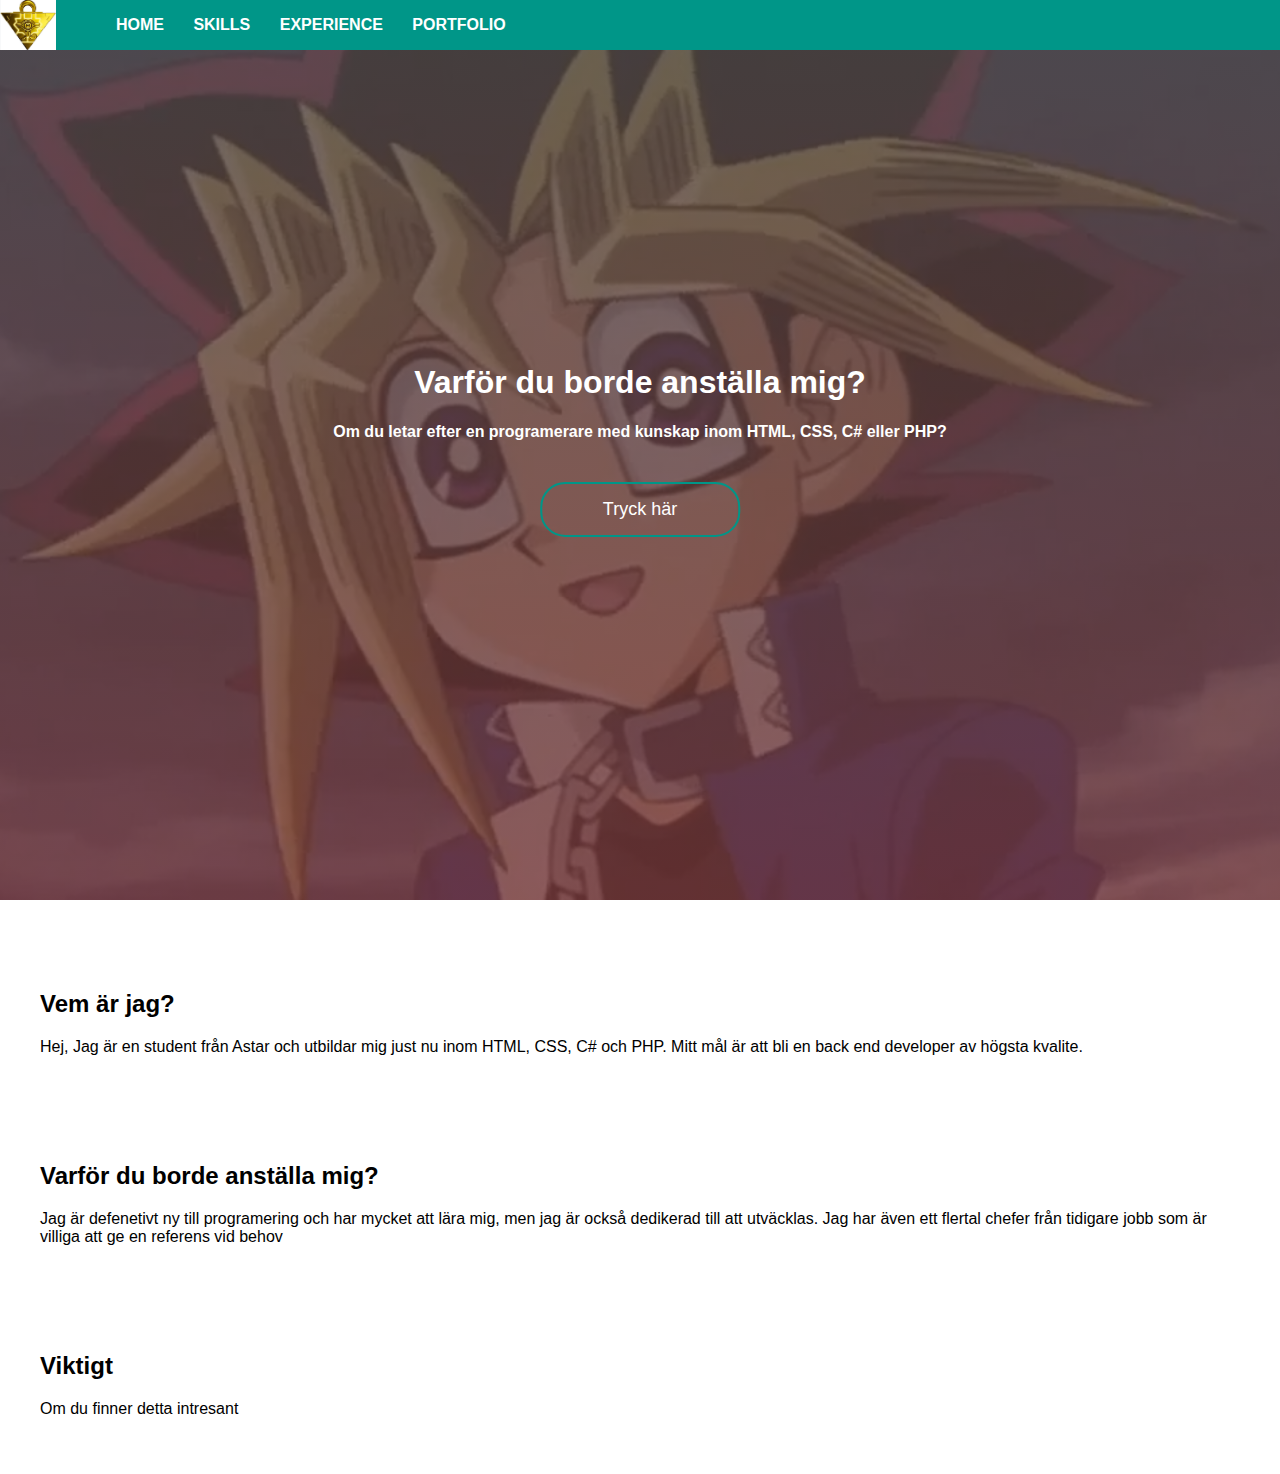
==== index.html @ cf93292d "Add files via upload" ====
<!DOCTYPE html>
<html lang="sv">
<head>
    <meta charset="UTF-8">
    <meta name="viewport" content="width=device-width, initial-scale=1.0">
    <title>Aysars CV</title>
    <link rel="stylesheet" href="style.css">
</head>
<body>
    <div class="sidebar" id="sidebar">
        <div class="toggle-handle" onclick="toggleSidebar()"></div>
        <nav>
            <ul>
                <li><a href="#about" onclick="selectTab('about')">About</a></li>
                <li><a href="#services" onclick="selectTab('services')">Services</a></li>
                <li><a href="#contact" onclick="selectTab('contact')">Contact</a></li>
            </ul>
        </nav>
    </div>
    <div class="content" id="content">
        <div class="banner">
            <!-- Centered content container -->
            <div class="centered-content">
                <h1>Varför du borde anställa mig?</h1>
                <h4>Om du letar efter en programerare med kunskap 
                  inom HTML, CSS, C# eller PHP?</h4>
                <div>
                    <button type="button" onclick="scrollToSection('about')"><span></span>Tryck här</button>
                </div>
            </div>
            <div class="navbar">
                <img src="Lgo.jpg" class="logo" height="50">
                <ul>
                    <li><a href="index.html">Home</a></li>
                    <li><a href="skills.html">Skills</a></li>
                    <li><a href="experience.html">Experience</a></li>
                    <li><a href="portfolio.html">Portfolio</a></li>
                </ul>
            </div>
        </div>
        <div class="main-content">
            <section id="about" class="animated-section">
                <h2>Vem är jag?</h2>
                <p>Hej, Jag är en student från Astar och utbildar mig just nu inom HTML, CSS, C# och PHP.
                    Mitt mål är att bli en back end developer av högsta kvalite.
                </p>
            </section>
            
            <section id="services" class="animated-section">
                <h2>Varför du borde anställa mig?</h2>
                <p>Jag är defenetivt ny till programering och har mycket att lära mig, men jag är också dedikerad till att utväcklas. 
                    Jag har även ett flertal chefer från tidigare jobb som är villiga att ge en referens vid behov</p>
            </section>
            
            <section id="contact" class="animated-section">
                <h2>Viktigt</h2>
                <p>Om du finner detta intresant </p>
            </section>
        </div>
    </div>

    <script>
        function toggleSidebar() {
            document.getElementById("sidebar").classList.toggle("active");
            document.getElementById("content").classList.toggle("content-shift");
        }

        function selectTab(sectionId) {
            const sections = document.querySelectorAll('.animated-section');
            sections.forEach(section => {
                if (section.id === sectionId) {
                    section.classList.add('selected');
                } else {
                    section.classList.remove('selected');
                }
            });
        }

        function scrollToSection(sectionId) {
            const section = document.getElementById(sectionId);
            if (section) {
                section.scrollIntoView({ behavior: 'smooth' });
            }
        }
        function scrollToSection(sectionId) {
            const section = document.getElementById(sectionId);
            const sidebar = document.getElementById("sidebar");
            const content = document.getElementById("content");
            if (section) {
                section.scrollIntoView({ behavior: 'smooth' });
                sidebar.classList.add("active");
                content.classList.add("content-shift");
            }
        }
    </script>
</body>
</html>
---- style.css ----
body, html {
  margin: 0;
  padding: 0;
  font-family: sans-serif;
  scroll-behavior: smooth;
}
.sidebar {
  position: fixed;
  top: 0;
  left: -120px;
  width: 120px;
  height: 100%;
  background-color: #009688;
  color: #fff;
  transition: left 0.3s ease;
}

.toggle-handle {
  position: absolute;
  top: 50%;
  right: -10px;
  width: 20px;
  height: 30px;
  background-color:#009688;
  cursor: pointer;
  z-index: 1000;
  transform: translateY(-50%);
  display: flex;
  align-items: center;
  justify-content: center;
  border-radius: 10px;
}

.toggle-handle:before {
  content: '';
  border: solid white;
  border-width: 0 2px 2px 0;
  display: inline-block;
  padding: 3px;
  transform: rotate(-45deg);
  -webkit-transform: rotate(-45deg);
  -ms-transform: rotate(-45deg);
}

.sidebar.active .toggle-handle:before {
  transform: rotate(135deg);
  -webkit-transform: rotate(135deg);
  -ms-transform: rotate(135deg);
}

.content {
  margin-left: 0;
  transition: margin-left 0.3s ease;
}

.banner {
  background-image: linear-gradient(rgba(78, 72, 72, 0.75), rgba(117, 51, 51, 0.75)), url(Yugi_muto.webp);
  background-size: cover;
  background-position: center;
  height: 100vh;
  position: relative;
}

.navbar {
  position: fixed;
  top: 0;
  left: 0;
  width: 100%;
  background-color: #009688;
  display: flex;
  justify-content: space-between;
  align-items: center;
  box-sizing: border-box;
  z-index: 999;
}

.navbar ul {
  list-style: none;
  padding: 10;
  margin: 0;
  font-weight: 700;
  width: 100%;
}

.navbar ul li {
  display: inline-block;
  margin-right: 25px;
}

.navbar ul li a {
  text-decoration: none;
  color: white;
  text-transform: uppercase;
}

.sidebar ul li {
  text-decoration: none;
  color: white;
  text-transform: uppercase;
  margin-left: -15%;
  margin-top: 200px;
}

.sidebar ul li a {
  text-decoration: none;
  color: white;
  text-transform: uppercase;
}

.main-content {
  padding: 20px;
}

section {
  margin-top: 50px; 
  padding: 20px;
  transition: padding 0.3s ease; 
}

section h2 {
  margin-top: 0;
}

.sidebar.active {
  left: 0;
}

.toggle-handle {
  transition: left 0.3s ease;
}

.content-shift {
  margin-left: 120px;
}

.selected h2 {
  font-size: 1.8em;
  transform: translateX(5px);
  transition: font-size 0.3s ease, transform 0.3s ease;
}

.banner {
    position: relative;
}

.centered-content {
    position: absolute;
    top: 50%;
    left: 50%;
    transform: translate(-50%, -50%);
    text-align: center;
    color: white;
    z-index: 1;
}

.centered-content h1 {
    font-size: 2em;
}
button{
  width: 200px;
  padding: 15px 0px;
  text-align: center;
  margin: 20px 10px;
  border-radius: 25px;
  font-size: large;
  border: 2px solid #009688;
  background:transparent;
  color: #ffff;
  cursor: pointer;
  position: relative;
  overflow: hidden;
}
span{
  background: #009688;
  height: 100%;
  width: 0;
  border-radius: 25px;
  position: absolute;
  left: 0;
  bottom: 0;
  z-index: -1;
  transition: 0.5s;
}
button:hover span{
  width: 100%;
}
button:hover{
  border: none;
}
.bold{
  font-weight: bold;
}
.logo {
  height: 50px; 
  margin-right: 20px}
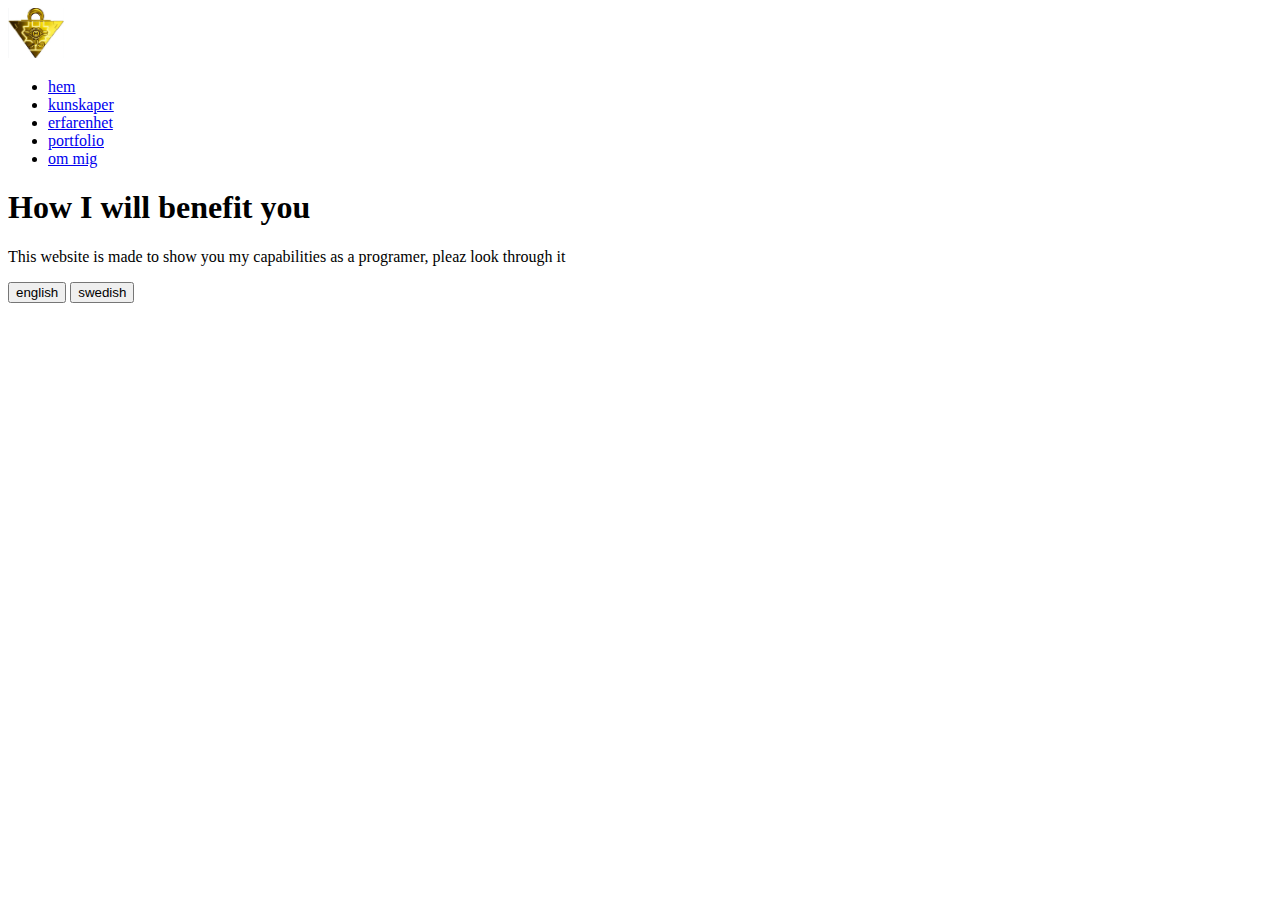
==== commit f9645cbb: "something" ====
--- a/index.html
+++ b/index.html
@@ -1,97 +1,30 @@
-<!DOCTYPE html>
-<html lang="sv">
-<head>
-    <meta charset="UTF-8">
-    <meta name="viewport" content="width=device-width, initial-scale=1.0">
-    <title>Aysars CV</title>
-    <link rel="stylesheet" href="style.css">
-</head>
-<body>
-    <div class="sidebar" id="sidebar">
-        <div class="toggle-handle" onclick="toggleSidebar()"></div>
-        <nav>
-            <ul>
-                <li><a href="#about" onclick="selectTab('about')">About</a></li>
-                <li><a href="#services" onclick="selectTab('services')">Services</a></li>
-                <li><a href="#contact" onclick="selectTab('contact')">Contact</a></li>
-            </ul>
-        </nav>
-    </div>
-    <div class="content" id="content">
-        <div class="banner">
-            <!-- Centered content container -->
-            <div class="centered-content">
-                <h1>Varför du borde anställa mig?</h1>
-                <h4>Om du letar efter en programerare med kunskap 
-                  inom HTML, CSS, C# eller PHP?</h4>
-                <div>
-                    <button type="button" onclick="scrollToSection('about')"><span></span>Tryck här</button>
-                </div>
-            </div>
-            <div class="navbar">
-                <img src="Lgo.jpg" class="logo" height="50">
-                <ul>
-                    <li><a href="index.html">Home</a></li>
-                    <li><a href="skills.html">Skills</a></li>
-                    <li><a href="experience.html">Experience</a></li>
-                    <li><a href="portfolio.html">Portfolio</a></li>
-                </ul>
-            </div>
-        </div>
-        <div class="main-content">
-            <section id="about" class="animated-section">
-                <h2>Vem är jag?</h2>
-                <p>Hej, Jag är en student från Astar och utbildar mig just nu inom HTML, CSS, C# och PHP.
-                    Mitt mål är att bli en back end developer av högsta kvalite.
-                </p>
-            </section>
-            
-            <section id="services" class="animated-section">
-                <h2>Varför du borde anställa mig?</h2>
-                <p>Jag är defenetivt ny till programering och har mycket att lära mig, men jag är också dedikerad till att utväcklas. 
-                    Jag har även ett flertal chefer från tidigare jobb som är villiga att ge en referens vid behov</p>
-            </section>
-            
-            <section id="contact" class="animated-section">
-                <h2>Viktigt</h2>
-                <p>Om du finner detta intresant </p>
-            </section>
-        </div>
-    </div>
-
-    <script>
-        function toggleSidebar() {
-            document.getElementById("sidebar").classList.toggle("active");
-            document.getElementById("content").classList.toggle("content-shift");
-        }
-
-        function selectTab(sectionId) {
-            const sections = document.querySelectorAll('.animated-section');
-            sections.forEach(section => {
-                if (section.id === sectionId) {
-                    section.classList.add('selected');
-                } else {
-                    section.classList.remove('selected');
-                }
-            });
-        }
-
-        function scrollToSection(sectionId) {
-            const section = document.getElementById(sectionId);
-            if (section) {
-                section.scrollIntoView({ behavior: 'smooth' });
-            }
-        }
-        function scrollToSection(sectionId) {
-            const section = document.getElementById(sectionId);
-            const sidebar = document.getElementById("sidebar");
-            const content = document.getElementById("content");
-            if (section) {
-                section.scrollIntoView({ behavior: 'smooth' });
-                sidebar.classList.add("active");
-                content.classList.add("content-shift");
-            }
-        }
-    </script>
-</body>
+<!DOCTYPE html>
+
+<html>
+<head>
+    <title>Aysars CV</title>
+    <link rel="stylesheet" href="style.css">
+</head>
+<body>
+    <div class="banner">
+        <div class="navbar">
+            <img src="Lgo.jpg" class="logo" height="50">
+            <ul>
+                <li> <a href="html">hem</a> </li>
+                <li> <a href="skills.html">kunskaper</a> </li>
+                <li> <a href="experience.html">erfarenhet</a> </li>
+                <li> <a href="portfolio.html">portfolio</a> </li>
+                <li> <a href="about me.html">om mig</a> </li>
+            </ul>
+
+    </div>
+    <div class="content">
+        <h1>How I will benefit you</h1>
+        <p>This website is made to show you my capabilities as a programer, pleaz look through it</p>
+        <div>
+           <button type="button"><span></span>english</button>
+           <button type="button"><span></span>swedish</button>
+        </div>
+        </div>
+</body>
 </html>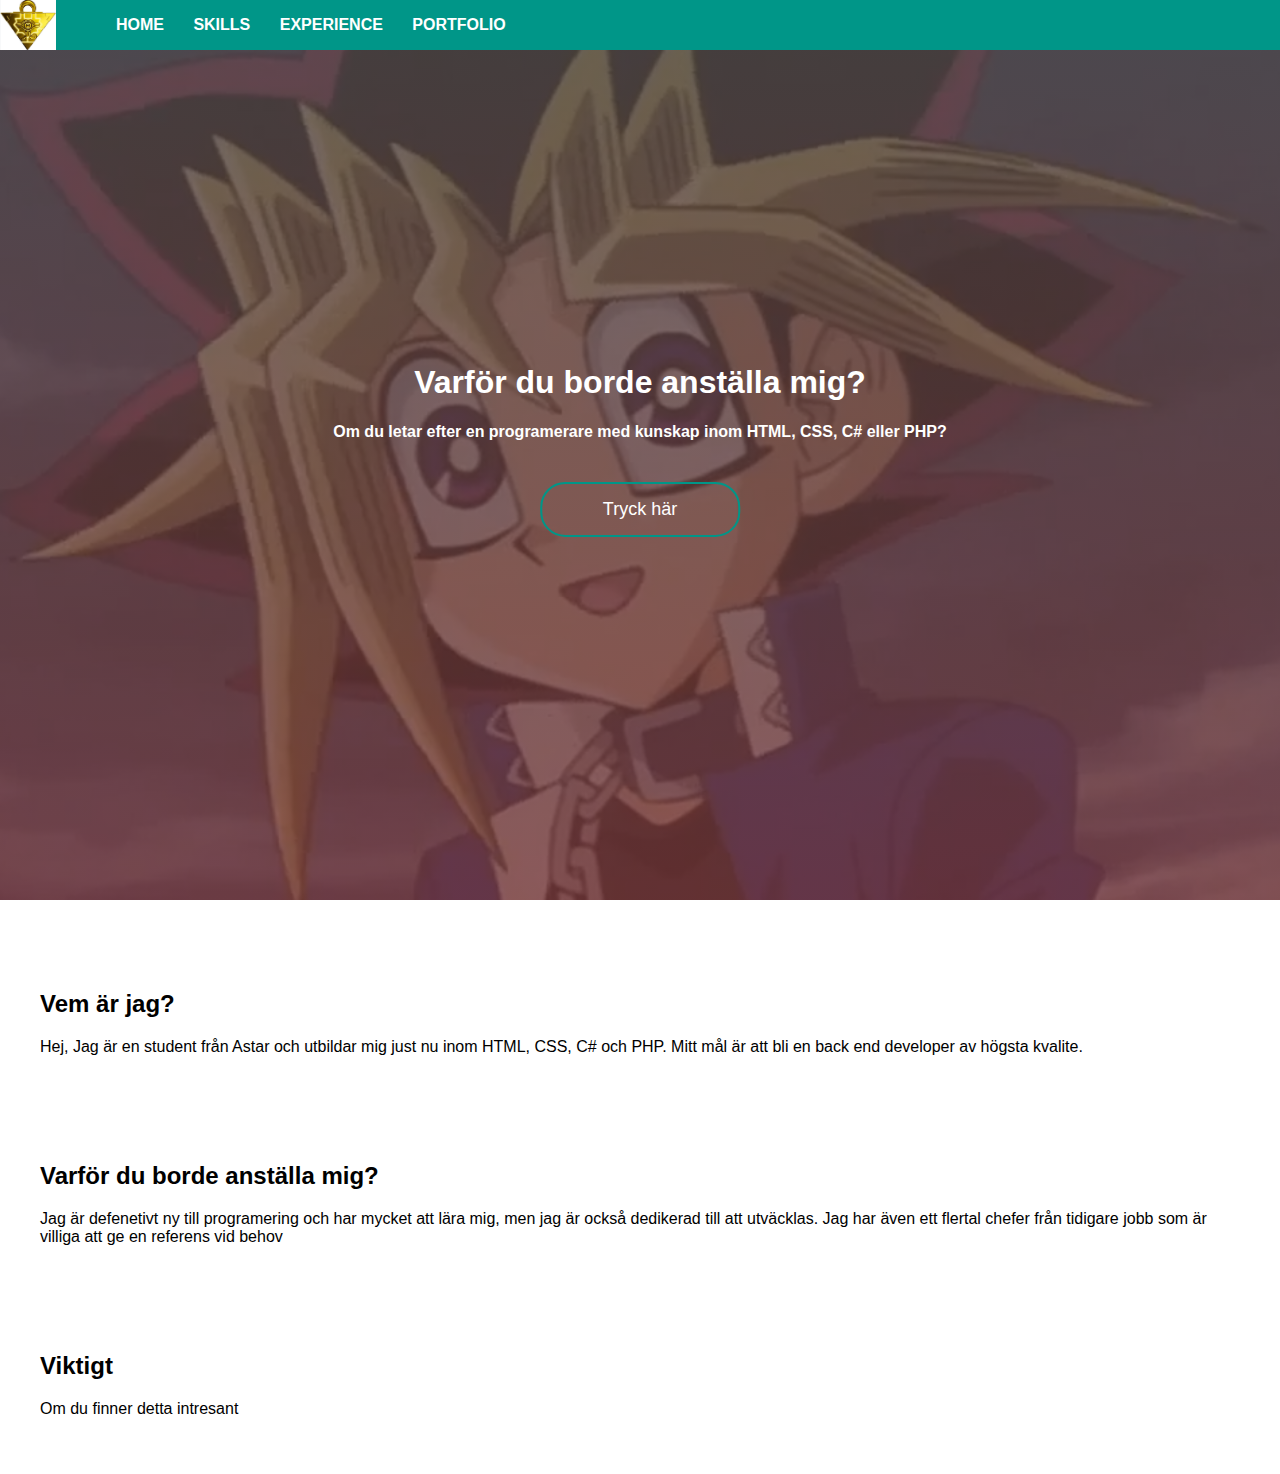
==== commit 66cbcb95: "Merge pull request #2 from gyfrtt/add-scrolling" ====
--- a/index.html
+++ b/index.html
@@ -1,30 +1,97 @@
-<!DOCTYPE html>
-
-<html>
-<head>
-    <title>Aysars CV</title>
-    <link rel="stylesheet" href="style.css">
-</head>
-<body>
-    <div class="banner">
-        <div class="navbar">
-            <img src="Lgo.jpg" class="logo" height="50">
-            <ul>
-                <li> <a href="html">hem</a> </li>
-                <li> <a href="skills.html">kunskaper</a> </li>
-                <li> <a href="experience.html">erfarenhet</a> </li>
-                <li> <a href="portfolio.html">portfolio</a> </li>
-                <li> <a href="about me.html">om mig</a> </li>
-            </ul>
-
-    </div>
-    <div class="content">
-        <h1>How I will benefit you</h1>
-        <p>This website is made to show you my capabilities as a programer, pleaz look through it</p>
-        <div>
-           <button type="button"><span></span>english</button>
-           <button type="button"><span></span>swedish</button>
-        </div>
-        </div>
-</body>
+<!DOCTYPE html>
+<html lang="sv">
+<head>
+    <meta charset="UTF-8">
+    <meta name="viewport" content="width=device-width, initial-scale=1.0">
+    <title>Aysars CV</title>
+    <link rel="stylesheet" href="style.css">
+</head>
+<body>
+    <div class="sidebar" id="sidebar">
+        <div class="toggle-handle" onclick="toggleSidebar()"></div>
+        <nav>
+            <ul>
+                <li><a href="#about" onclick="selectTab('about')">About</a></li>
+                <li><a href="#services" onclick="selectTab('services')">Services</a></li>
+                <li><a href="#contact" onclick="selectTab('contact')">Contact</a></li>
+            </ul>
+        </nav>
+    </div>
+    <div class="content" id="content">
+        <div class="banner">
+            <!-- Centered content container -->
+            <div class="centered-content">
+                <h1>Varför du borde anställa mig?</h1>
+                <h4>Om du letar efter en programerare med kunskap 
+                  inom HTML, CSS, C# eller PHP?</h4>
+                <div>
+                    <button type="button" onclick="scrollToSection('about')"><span></span>Tryck här</button>
+                </div>
+            </div>
+            <div class="navbar">
+                <img src="Lgo.jpg" class="logo" height="50">
+                <ul>
+                    <li><a href="index.html">Home</a></li>
+                    <li><a href="skills.html">Skills</a></li>
+                    <li><a href="experience.html">Experience</a></li>
+                    <li><a href="portfolio.html">Portfolio</a></li>
+                </ul>
+            </div>
+        </div>
+        <div class="main-content">
+            <section id="about" class="animated-section">
+                <h2>Vem är jag?</h2>
+                <p>Hej, Jag är en student från Astar och utbildar mig just nu inom HTML, CSS, C# och PHP.
+                    Mitt mål är att bli en back end developer av högsta kvalite.
+                </p>
+            </section>
+            
+            <section id="services" class="animated-section">
+                <h2>Varför du borde anställa mig?</h2>
+                <p>Jag är defenetivt ny till programering och har mycket att lära mig, men jag är också dedikerad till att utväcklas. 
+                    Jag har även ett flertal chefer från tidigare jobb som är villiga att ge en referens vid behov</p>
+            </section>
+            
+            <section id="contact" class="animated-section">
+                <h2>Viktigt</h2>
+                <p>Om du finner detta intresant </p>
+            </section>
+        </div>
+    </div>
+
+    <script>
+        function toggleSidebar() {
+            document.getElementById("sidebar").classList.toggle("active");
+            document.getElementById("content").classList.toggle("content-shift");
+        }
+
+        function selectTab(sectionId) {
+            const sections = document.querySelectorAll('.animated-section');
+            sections.forEach(section => {
+                if (section.id === sectionId) {
+                    section.classList.add('selected');
+                } else {
+                    section.classList.remove('selected');
+                }
+            });
+        }
+
+        function scrollToSection(sectionId) {
+            const section = document.getElementById(sectionId);
+            if (section) {
+                section.scrollIntoView({ behavior: 'smooth' });
+            }
+        }
+        function scrollToSection(sectionId) {
+            const section = document.getElementById(sectionId);
+            const sidebar = document.getElementById("sidebar");
+            const content = document.getElementById("content");
+            if (section) {
+                section.scrollIntoView({ behavior: 'smooth' });
+                sidebar.classList.add("active");
+                content.classList.add("content-shift");
+            }
+        }
+    </script>
+</body>
 </html>--- a/style.css
+++ b/style.css
@@ -0,0 +1,195 @@
+body, html {
+  margin: 0;
+  padding: 0;
+  font-family: sans-serif;
+  scroll-behavior: smooth;
+}
+.sidebar {
+  position: fixed;
+  top: 0;
+  left: -120px;
+  width: 120px;
+  height: 100%;
+  background-color: #009688;
+  color: #fff;
+  transition: left 0.3s ease;
+}
+
+.toggle-handle {
+  position: absolute;
+  top: 50%;
+  right: -10px;
+  width: 20px;
+  height: 30px;
+  background-color:#009688;
+  cursor: pointer;
+  z-index: 1000;
+  transform: translateY(-50%);
+  display: flex;
+  align-items: center;
+  justify-content: center;
+  border-radius: 10px;
+}
+
+.toggle-handle:before {
+  content: '';
+  border: solid white;
+  border-width: 0 2px 2px 0;
+  display: inline-block;
+  padding: 3px;
+  transform: rotate(-45deg);
+  -webkit-transform: rotate(-45deg);
+  -ms-transform: rotate(-45deg);
+}
+
+.sidebar.active .toggle-handle:before {
+  transform: rotate(135deg);
+  -webkit-transform: rotate(135deg);
+  -ms-transform: rotate(135deg);
+}
+
+.content {
+  margin-left: 0;
+  transition: margin-left 0.3s ease;
+}
+
+.banner {
+  background-image: linear-gradient(rgba(78, 72, 72, 0.75), rgba(117, 51, 51, 0.75)), url(Yugi_muto.webp);
+  background-size: cover;
+  background-position: center;
+  height: 100vh;
+  position: relative;
+}
+
+.navbar {
+  position: fixed;
+  top: 0;
+  left: 0;
+  width: 100%;
+  background-color: #009688;
+  display: flex;
+  justify-content: space-between;
+  align-items: center;
+  box-sizing: border-box;
+  z-index: 999;
+}
+
+.navbar ul {
+  list-style: none;
+  padding: 10;
+  margin: 0;
+  font-weight: 700;
+  width: 100%;
+}
+
+.navbar ul li {
+  display: inline-block;
+  margin-right: 25px;
+}
+
+.navbar ul li a {
+  text-decoration: none;
+  color: white;
+  text-transform: uppercase;
+}
+
+.sidebar ul li {
+  text-decoration: none;
+  color: white;
+  text-transform: uppercase;
+  margin-left: -15%;
+  margin-top: 200px;
+}
+
+.sidebar ul li a {
+  text-decoration: none;
+  color: white;
+  text-transform: uppercase;
+}
+
+.main-content {
+  padding: 20px;
+}
+
+section {
+  margin-top: 50px; 
+  padding: 20px;
+  transition: padding 0.3s ease; 
+}
+
+section h2 {
+  margin-top: 0;
+}
+
+.sidebar.active {
+  left: 0;
+}
+
+.toggle-handle {
+  transition: left 0.3s ease;
+}
+
+.content-shift {
+  margin-left: 120px;
+}
+
+.selected h2 {
+  font-size: 1.8em;
+  transform: translateX(5px);
+  transition: font-size 0.3s ease, transform 0.3s ease;
+}
+
+.banner {
+    position: relative;
+}
+
+.centered-content {
+    position: absolute;
+    top: 50%;
+    left: 50%;
+    transform: translate(-50%, -50%);
+    text-align: center;
+    color: white;
+    z-index: 1;
+}
+
+.centered-content h1 {
+    font-size: 2em;
+}
+button{
+  width: 200px;
+  padding: 15px 0px;
+  text-align: center;
+  margin: 20px 10px;
+  border-radius: 25px;
+  font-size: large;
+  border: 2px solid #009688;
+  background:transparent;
+  color: #ffff;
+  cursor: pointer;
+  position: relative;
+  overflow: hidden;
+}
+span{
+  background: #009688;
+  height: 100%;
+  width: 0;
+  border-radius: 25px;
+  position: absolute;
+  left: 0;
+  bottom: 0;
+  z-index: -1;
+  transition: 0.5s;
+}
+button:hover span{
+  width: 100%;
+}
+button:hover{
+  border: none;
+}
+.bold{
+  font-weight: bold;
+}
+.logo {
+  height: 50px; 
+  margin-right: 20px}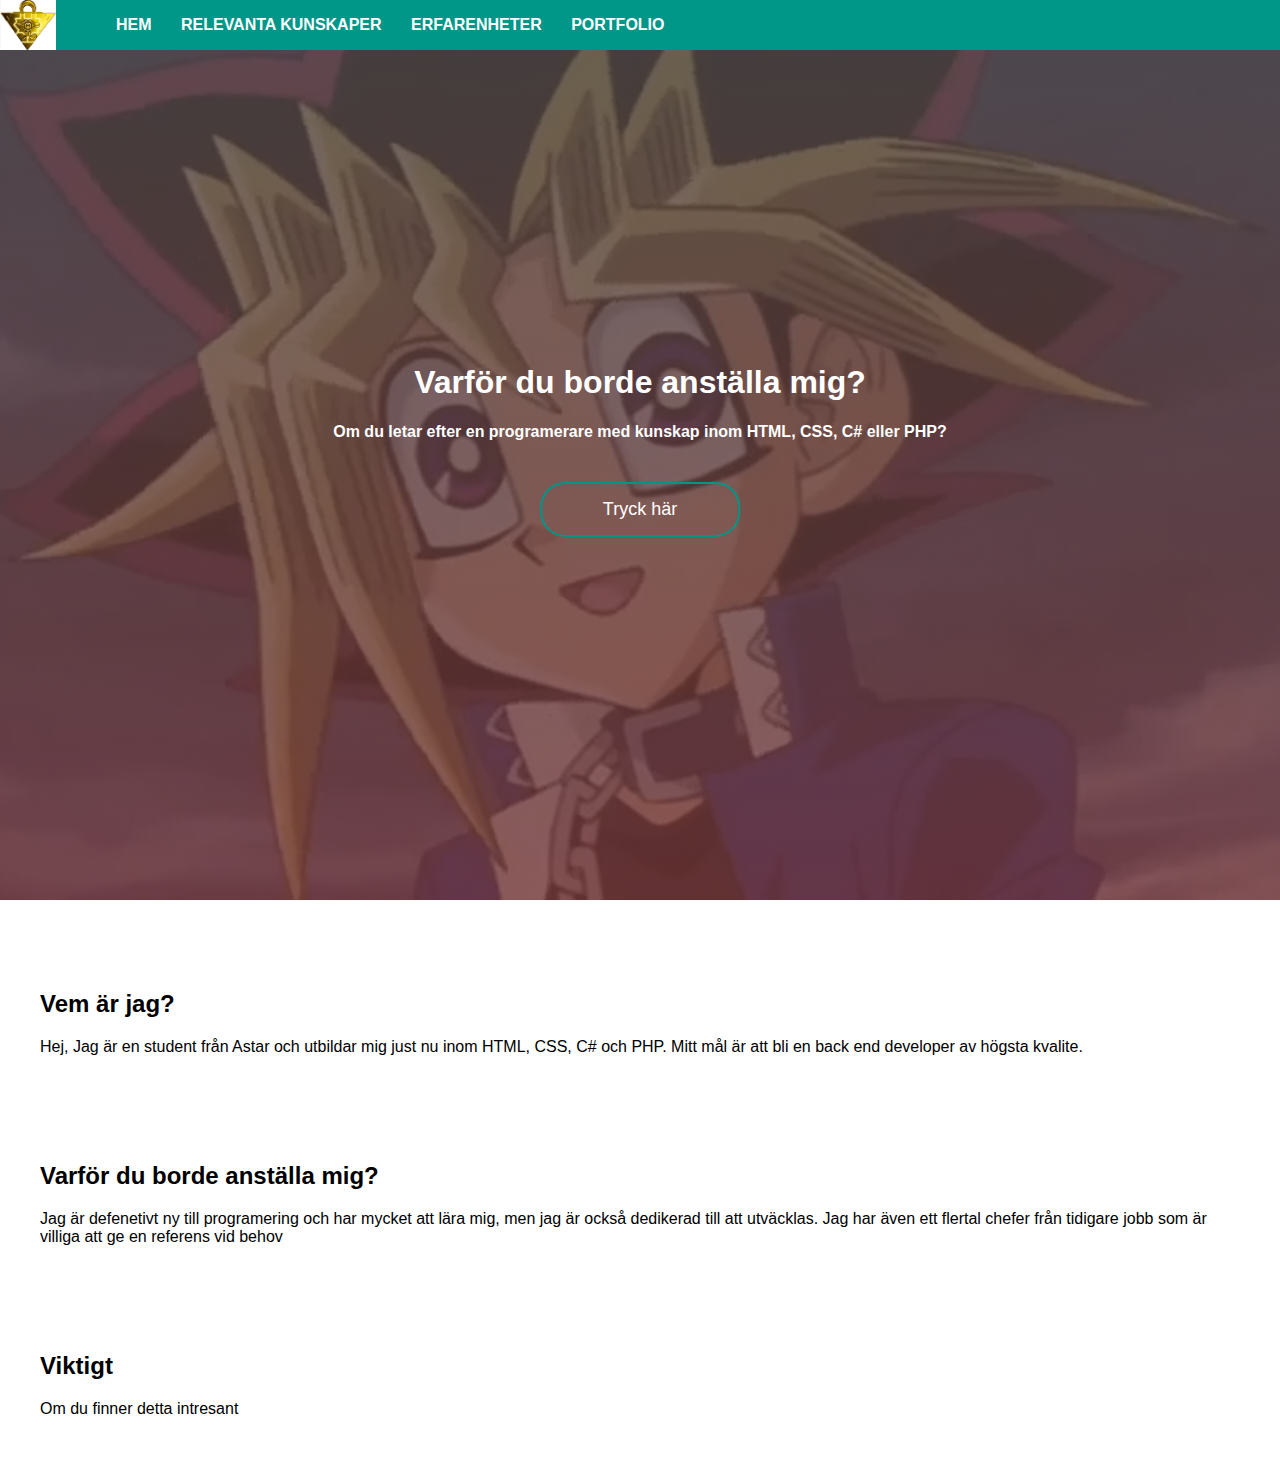
==== commit aa9f3328: "Update index.html navbar and sidebar text" ====
--- a/index.html
+++ b/index.html
@@ -11,9 +11,9 @@
         <div class="toggle-handle" onclick="toggleSidebar()"></div>
         <nav>
             <ul>
-                <li><a href="#about" onclick="selectTab('about')">About</a></li>
-                <li><a href="#services" onclick="selectTab('services')">Services</a></li>
-                <li><a href="#contact" onclick="selectTab('contact')">Contact</a></li>
+                <li><a href="#about" onclick="selectTab('about')">Vem är jag?</a></li>
+                <li><a href="#services" onclick="selectTab('services')">Varför du borde anställa mig</a></li>
+                <li><a href="#contact" onclick="selectTab('contact')">Viktigt</a></li>
             </ul>
         </nav>
     </div>
@@ -31,9 +31,9 @@
             <div class="navbar">
                 <img src="Lgo.jpg" class="logo" height="50">
                 <ul>
-                    <li><a href="index.html">Home</a></li>
-                    <li><a href="skills.html">Skills</a></li>
-                    <li><a href="experience.html">Experience</a></li>
+                    <li><a href="index.html">Hem</a></li>
+                    <li><a href="skills.html">Relevanta kunskaper</a></li>
+                    <li><a href="experience.html">Erfarenheter</a></li>
                     <li><a href="portfolio.html">Portfolio</a></li>
                 </ul>
             </div>
@@ -94,4 +94,4 @@
         }
     </script>
 </body>
-</html>+</html>
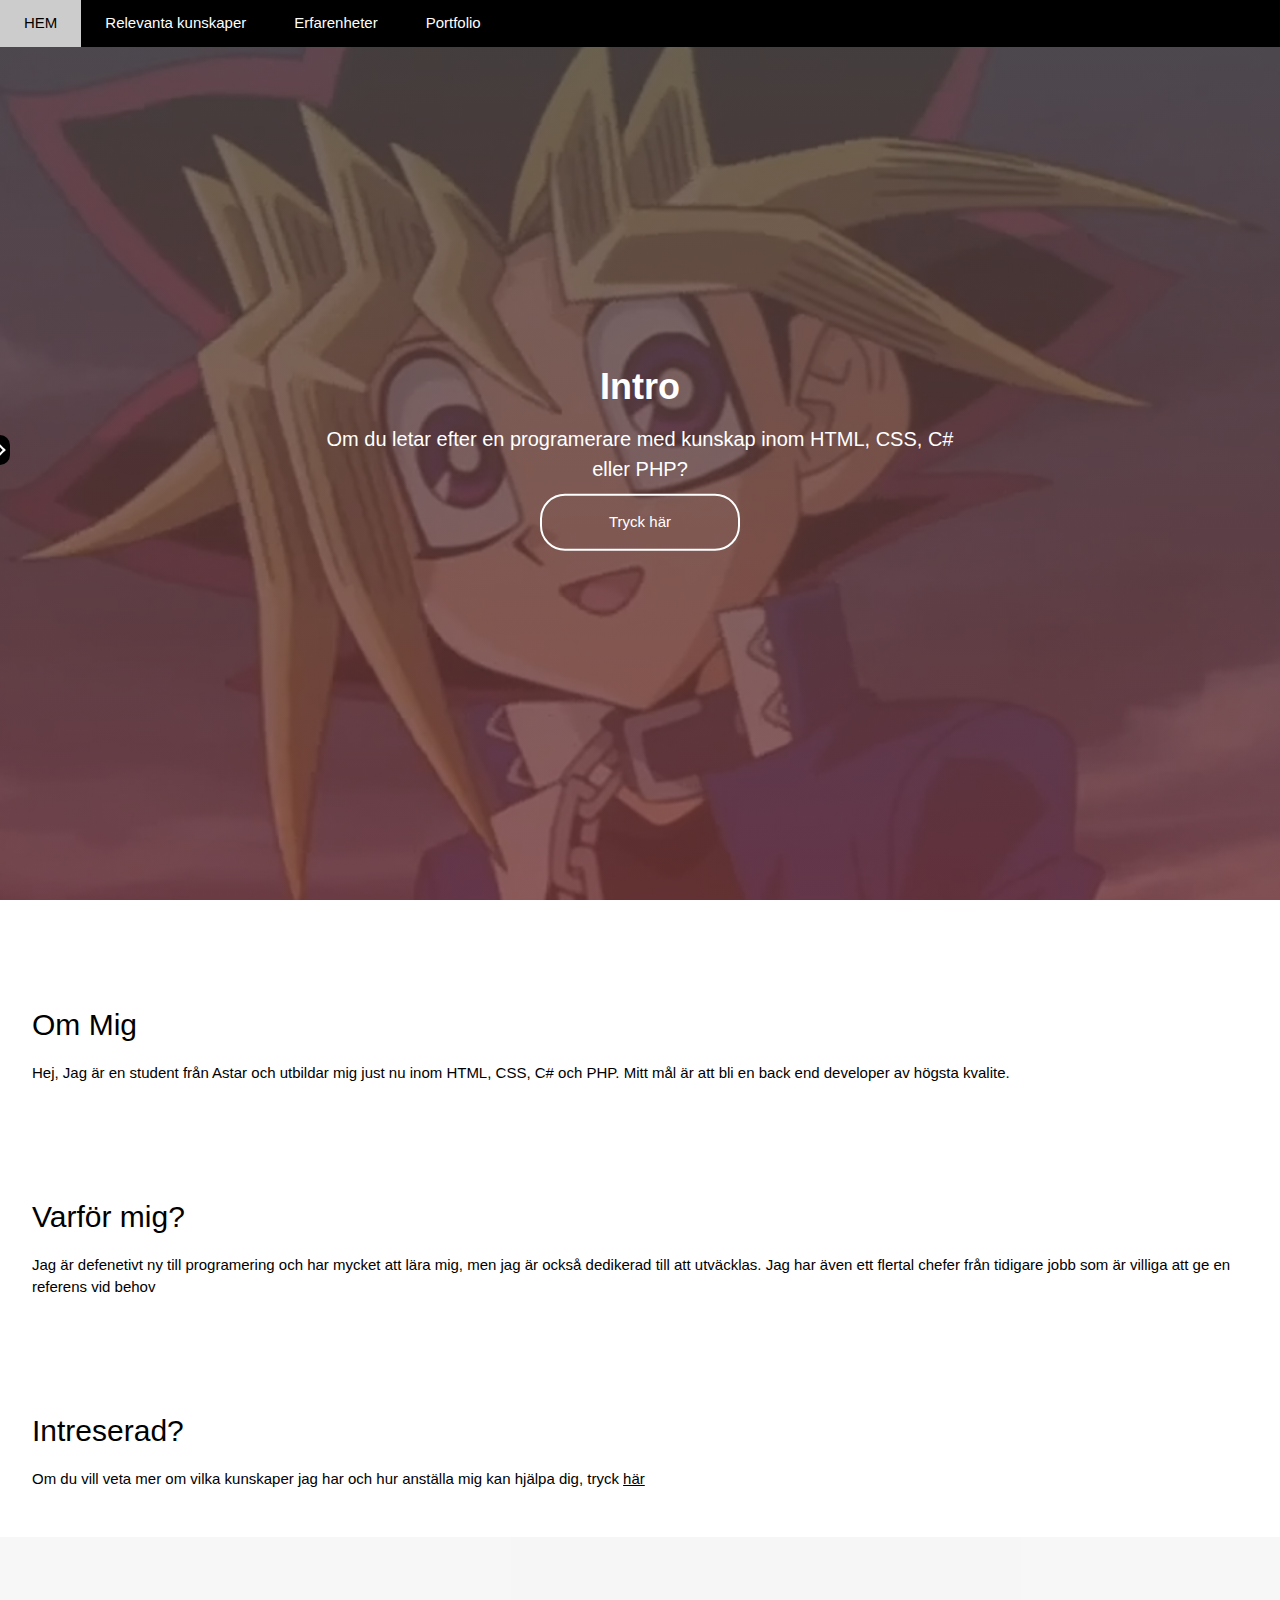
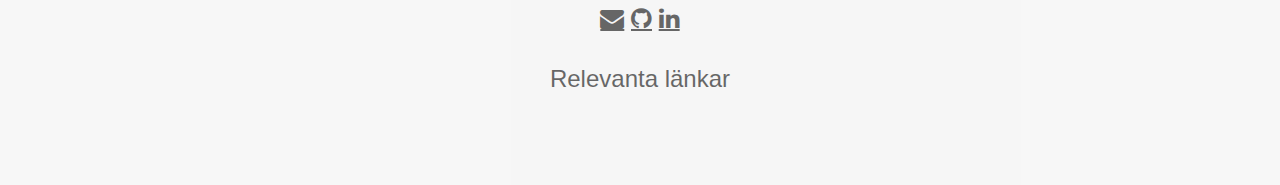
==== commit db7e9912: "Almost everything" ====
--- a/index.html
+++ b/index.html
@@ -5,93 +5,72 @@
     <meta name="viewport" content="width=device-width, initial-scale=1.0">
     <title>Aysars CV</title>
     <link rel="stylesheet" href="style.css">
+    <link rel="stylesheet" href="https://www.w3schools.com/w3css/4/w3.css">
+    <link rel="stylesheet" href="https://cdnjs.cloudflare.com/ajax/libs/font-awesome/4.7.0/css/font-awesome.min.css">
 </head>
 <body>
-    <div class="sidebar" id="sidebar">
-        <div class="toggle-handle" onclick="toggleSidebar()"></div>
-        <nav>
-            <ul>
-                <li><a href="#about" onclick="selectTab('about')">Vem är jag?</a></li>
-                <li><a href="#services" onclick="selectTab('services')">Varför du borde anställa mig</a></li>
-                <li><a href="#contact" onclick="selectTab('contact')">Viktigt</a></li>
-            </ul>
-        </nav>
-    </div>
+    <script src="myscript.js"></script>
     <div class="content" id="content">
         <div class="banner">
+            <div class="sidebar" id="sidebar">
+                <div class="toggle-handle" onclick="toggleSidebar()"></div>
+                <nav>
+                    <ul>
+                        <li><a href="#about" onclick="selectTab('about')">Om mig.</a></li>
+                        <li><a href="#services" onclick="selectTab('services')">Varför Mig?</a></li>
+                        <li><a href="#contact" onclick="selectTab('contact')">Intreserad?</a></li>
+                        <li><a href="#footer" onclick="selectTab('footer')">Social Media</a></li>
+                    </ul>
+                </nav>
+            </div>
             <!-- Centered content container -->
             <div class="centered-content">
-                <h1>Varför du borde anställa mig?</h1>
+                <h1>Intro</h1>
                 <h4>Om du letar efter en programerare med kunskap 
                   inom HTML, CSS, C# eller PHP?</h4>
                 <div>
-                    <button type="button" onclick="scrollToSection('about')"><span></span>Tryck här</button>
+                    <button type="button" onclick="scrollToSection('about')"><span class="special"></span>Tryck här</button>
                 </div>
             </div>
-            <div class="navbar">
-                <img src="Lgo.jpg" class="logo" height="50">
-                <ul>
-                    <li><a href="index.html">Hem</a></li>
-                    <li><a href="skills.html">Relevanta kunskaper</a></li>
-                    <li><a href="experience.html">Erfarenheter</a></li>
-                    <li><a href="portfolio.html">Portfolio</a></li>
-                </ul>
+            <div id="main_nav" class="w3-bar w3-black">
+                <a class="w3-bar-item w3-button w3-padding-large w3-hide-medium w3-hide-large w3-right" href="javascript:void(0)" onclick="myFunction()" title="Toggle Navigation Menu"><i class="fa fa-bars"></i></a>
+                <a href="index.html" class="w3-bar-item w3-button w3-padding-large">HEM</a>
+                <a href="skills.html" class="w3-bar-item w3-button w3-padding-large w3-hide-small">Relevanta kunskaper</a>
+                <a href="experience.html" class="w3-bar-item w3-button w3-padding-large w3-hide-small">Erfarenheter</a>
+                <a href="portfolio.html" class="w3-bar-item w3-button w3-padding-large w3-hide-small">Portfolio</a>
             </div>
         </div>
+        <div id="navDemo" class="w3-bar-block w3-black w3-hide w3-hide-large w3-hide-medium w3-top" style="margin-top:46px">
+            <a href="index.html" class="w3-bar-item w3-button w3-padding-large" onclick="myFunction()">Hem</a>
+            <a href="skills.html" class="w3-bar-item w3-button w3-padding-large" onclick="myFunction()">Relevanta kunskaper</a>
+            <a href="experience.html" class="w3-bar-item w3-button w3-padding-large" onclick="myFunction()">Erfarengeter</a>
+            <a href="portfolio.html" class="w3-bar-item w3-button w3-padding-large" onclick="myFunction()">Portfolio</a>
+          </div>
         <div class="main-content">
             <section id="about" class="animated-section">
-                <h2>Vem är jag?</h2>
+                <h2>Om Mig</h2>
                 <p>Hej, Jag är en student från Astar och utbildar mig just nu inom HTML, CSS, C# och PHP.
                     Mitt mål är att bli en back end developer av högsta kvalite.
                 </p>
             </section>
             
             <section id="services" class="animated-section">
-                <h2>Varför du borde anställa mig?</h2>
+                <h2>Varför mig?</h2>
                 <p>Jag är defenetivt ny till programering och har mycket att lära mig, men jag är också dedikerad till att utväcklas. 
                     Jag har även ett flertal chefer från tidigare jobb som är villiga att ge en referens vid behov</p>
             </section>
             
             <section id="contact" class="animated-section">
-                <h2>Viktigt</h2>
-                <p>Om du finner detta intresant </p>
+                <h2>Intreserad?</h2>
+                <p>Om du vill veta mer om vilka kunskaper jag har och hur anställa mig kan hjälpa dig, tryck <a href="skills.html"> här</a> </p>
             </section>
         </div>
+        <footer id="footer" class="w3-container w3-padding-64 w3-center w3-opacity w3-light-grey w3-xlarge">
+            <a href="mailto:Aysar.AL-Mudhaffar@gmail.com" class="fa fa-envelope w3-hover-opacity"></a>
+            <a href="https://github.com/gyfrtt" target="_blank" class="fa fa-github w3-hover-opacity"></a>
+            <a href="https://www.linkedin.com/in/aysar-almudhaffar-662b7a22b/" target="_blank" class="fa fa-linkedin w3-hover-opacity"></a>
+            <p>Relevanta länkar</p>
+          </footer>
     </div>
-
-    <script>
-        function toggleSidebar() {
-            document.getElementById("sidebar").classList.toggle("active");
-            document.getElementById("content").classList.toggle("content-shift");
-        }
-
-        function selectTab(sectionId) {
-            const sections = document.querySelectorAll('.animated-section');
-            sections.forEach(section => {
-                if (section.id === sectionId) {
-                    section.classList.add('selected');
-                } else {
-                    section.classList.remove('selected');
-                }
-            });
-        }
-
-        function scrollToSection(sectionId) {
-            const section = document.getElementById(sectionId);
-            if (section) {
-                section.scrollIntoView({ behavior: 'smooth' });
-            }
-        }
-        function scrollToSection(sectionId) {
-            const section = document.getElementById(sectionId);
-            const sidebar = document.getElementById("sidebar");
-            const content = document.getElementById("content");
-            if (section) {
-                section.scrollIntoView({ behavior: 'smooth' });
-                sidebar.classList.add("active");
-                content.classList.add("content-shift");
-            }
-        }
-    </script>
 </body>
-</html>
+</html>--- a/style.css
+++ b/style.css
@@ -10,9 +10,8 @@
   left: -120px;
   width: 120px;
   height: 100%;
-  background-color: #009688;
+  background-color: #000000;
   color: #fff;
-  transition: left 0.3s ease;
 }
 
 .toggle-handle {
@@ -21,7 +20,7 @@
   right: -10px;
   width: 20px;
   height: 30px;
-  background-color:#009688;
+  background-color:#000000;
   cursor: pointer;
   z-index: 1000;
   transform: translateY(-50%);
@@ -29,6 +28,7 @@
   align-items: center;
   justify-content: center;
   border-radius: 10px;
+  z-index: -1;
 }
 
 .toggle-handle:before {
@@ -50,7 +50,7 @@
 
 .content {
   margin-left: 0;
-  transition: margin-left 0.3s ease;
+  transition: margin-left 0.2s ease;
 }
 
 .banner {
@@ -60,45 +60,19 @@
   height: 100vh;
   position: relative;
 }
-
-.navbar {
+#main_nav {
   position: fixed;
-  top: 0;
-  left: 0;
-  width: 100%;
-  background-color: #009688;
-  display: flex;
-  justify-content: space-between;
-  align-items: center;
-  box-sizing: border-box;
   z-index: 999;
 }
 
-.navbar ul {
-  list-style: none;
-  padding: 10;
-  margin: 0;
-  font-weight: 700;
-  width: 100%;
-}
-
-.navbar ul li {
-  display: inline-block;
-  margin-right: 25px;
-}
-
-.navbar ul li a {
-  text-decoration: none;
-  color: white;
-  text-transform: uppercase;
-}
 
 .sidebar ul li {
   text-decoration: none;
   color: white;
   text-transform: uppercase;
-  margin-left: -15%;
-  margin-top: 200px;
+  margin-left: -40%;
+  margin-top: 50px;
+
 }
 
 .sidebar ul li a {
@@ -112,13 +86,13 @@
 }
 
 section {
-  margin-top: 50px; 
-  padding: 20px;
+  margin-top: 20px; 
+  padding: 12px;
   transition: padding 0.3s ease; 
 }
 
 section h2 {
-  margin-top: 0;
+  margin-top: 50px;
 }
 
 .sidebar.active {
@@ -134,13 +108,31 @@
 }
 
 .selected h2 {
-  font-size: 1.8em;
+  font-size: 3em;
+  transform: translateX(5px);
+  transition: font-size 0.3s ease, transform 0.3s ease;
+}
+.section p, .animated-section p { 
+  font-size: 1em;
+  transition: font-size 0.3s ease;
+}
+.selected p{
+  font-size: 1.2em;
+  transform: translateX(5px);
+  transition: font-size 0.3s ease, transform 0.3s ease;
+}
+.section ul li, .animated-section ul li { 
+  font-size: 1em;
+  transition: font-size 0.3s ease;
+}
+.selected ul li{
+  font-size: 1.2em;
   transform: translateX(5px);
   transition: font-size 0.3s ease, transform 0.3s ease;
 }
 
 .banner {
-    position: relative;
+    position:relative;
 }
 
 .centered-content {
@@ -151,11 +143,9 @@
     text-align: center;
     color: white;
     z-index: 1;
+    font-size: 0.5;
 }
 
-.centered-content h1 {
-    font-size: 2em;
-}
 button{
   width: 200px;
   padding: 15px 0px;
@@ -163,26 +153,29 @@
   margin: 20px 10px;
   border-radius: 25px;
   font-size: large;
-  border: 2px solid #009688;
+  border: 2px solid #ffffff;
   background:transparent;
   color: #ffff;
   cursor: pointer;
   position: relative;
   overflow: hidden;
 }
-span{
-  background: #009688;
-  height: 100%;
-  width: 0;
+.special {
+  background: #000000;
+  width: 0px;
+  height: 50%;
   border-radius: 25px;
   position: absolute;
   left: 0;
+  bottom: 10px;
+  z-index: -1;
+  transition: 0.2s;
+}
+button:hover .special{
+  width: 100%;
+  height: 100%;
+  border-radius: 25px;
   bottom: 0;
-  z-index: -1;
-  transition: 0.5s;
-}
-button:hover span{
-  width: 100%;
 }
 button:hover{
   border: none;
@@ -192,4 +185,7 @@
 }
 .logo {
   height: 50px; 
-  margin-right: 20px}+  margin-right: 20px}
+.centered-content h1{
+  font-weight: 700;
+}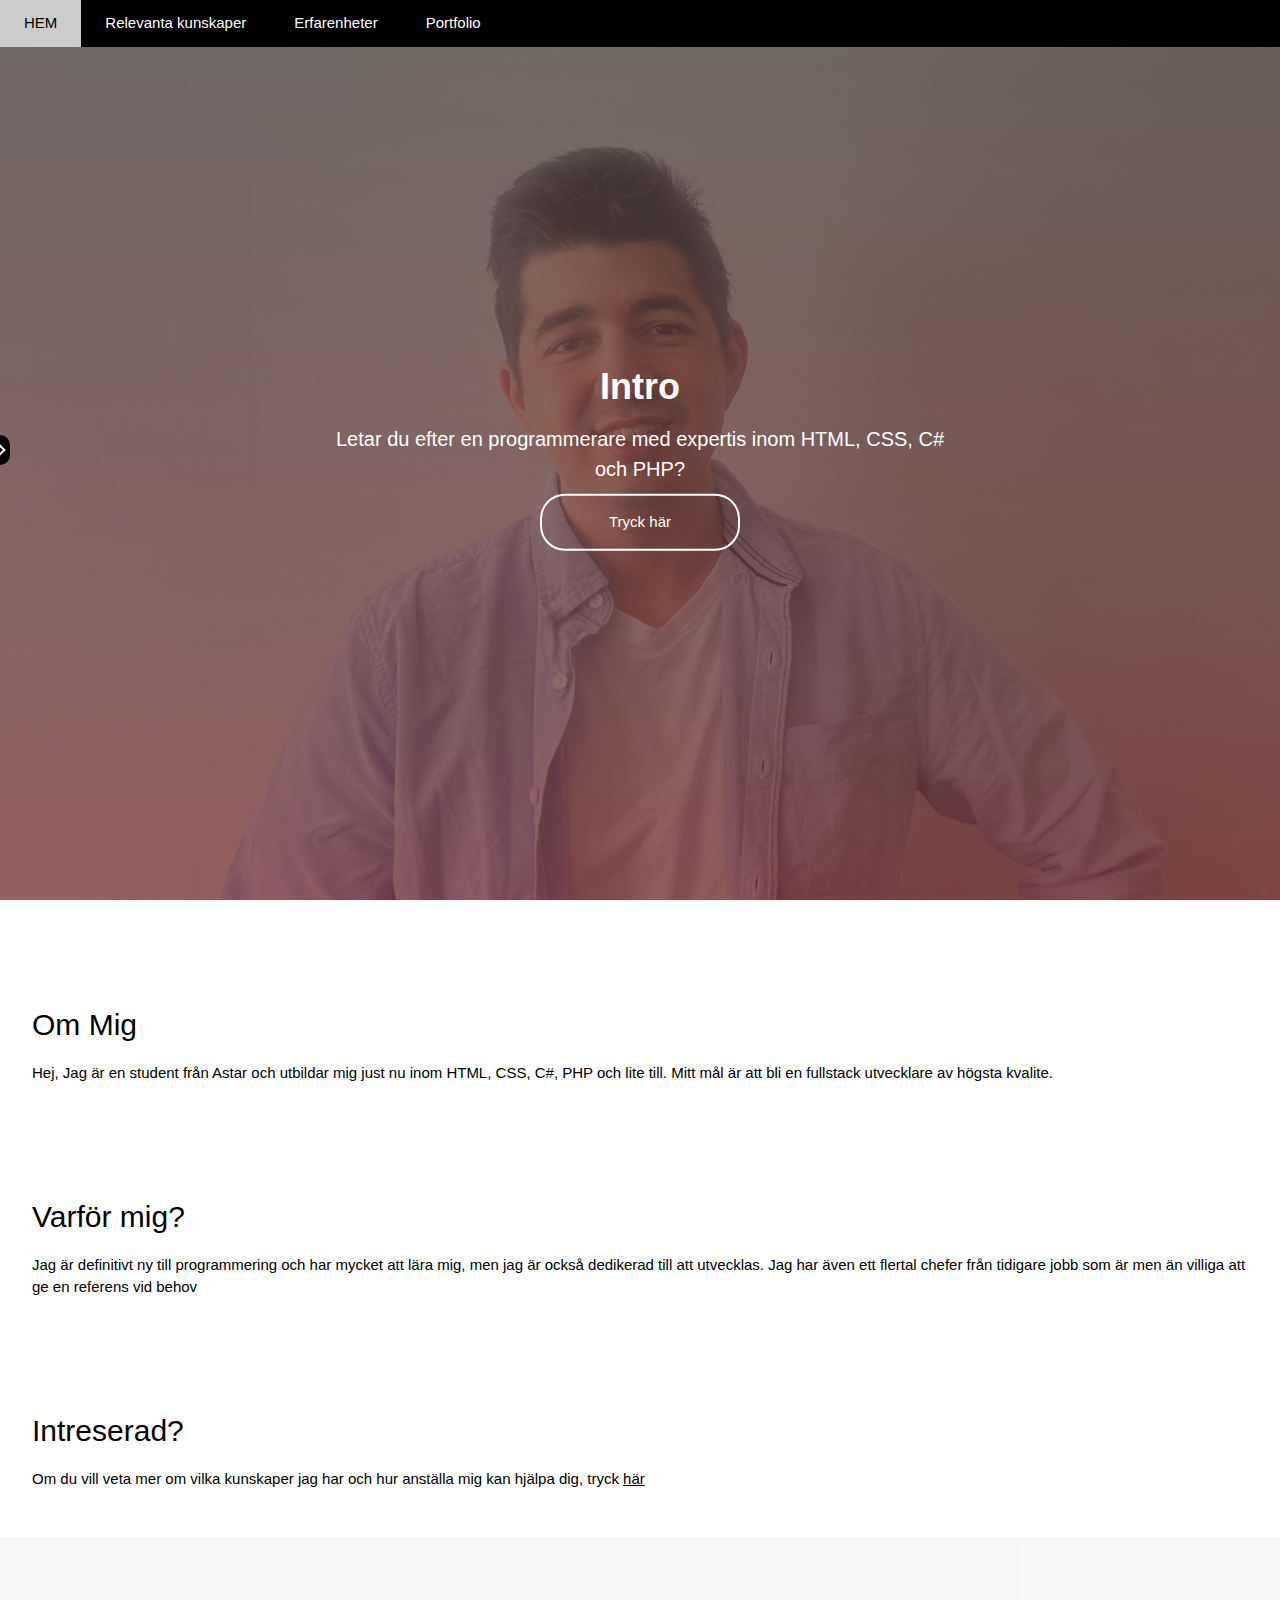
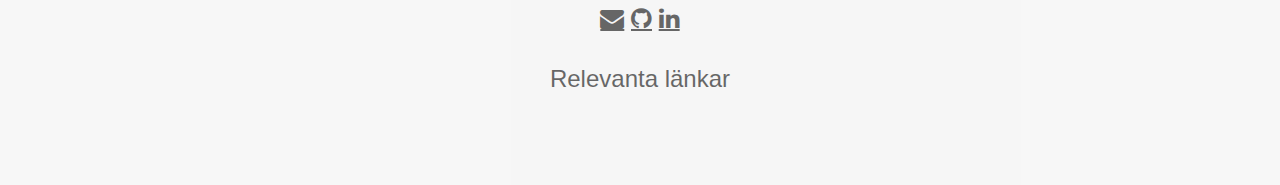
==== commit 52b3382f: "Update index.html" ====
--- a/index.html
+++ b/index.html
@@ -26,8 +26,7 @@
             <!-- Centered content container -->
             <div class="centered-content">
                 <h1>Intro</h1>
-                <h4>Om du letar efter en programerare med kunskap 
-                  inom HTML, CSS, C# eller PHP?</h4>
+                <h4>Letar du efter en programmerare med expertis inom HTML, CSS, C# och PHP?</h4>
                 <div>
                     <button type="button" onclick="scrollToSection('about')"><span class="special"></span>Tryck här</button>
                 </div>
@@ -49,15 +48,14 @@
         <div class="main-content">
             <section id="about" class="animated-section">
                 <h2>Om Mig</h2>
-                <p>Hej, Jag är en student från Astar och utbildar mig just nu inom HTML, CSS, C# och PHP.
-                    Mitt mål är att bli en back end developer av högsta kvalite.
+                <p>Hej, Jag är en student från Astar och utbildar mig just nu inom HTML, CSS, C#, PHP och lite till. Mitt mål är att bli en fullstack utvecklare av högsta kvalite.
                 </p>
             </section>
             
             <section id="services" class="animated-section">
                 <h2>Varför mig?</h2>
-                <p>Jag är defenetivt ny till programering och har mycket att lära mig, men jag är också dedikerad till att utväcklas. 
-                    Jag har även ett flertal chefer från tidigare jobb som är villiga att ge en referens vid behov</p>
+                <p>Jag är definitivt ny till programmering och har mycket att lära mig, men jag är också dedikerad 
+                    till att utvecklas. Jag har även ett flertal chefer från tidigare jobb som är men än villiga att ge en referens vid behov</p>
             </section>
             
             <section id="contact" class="animated-section">
@@ -73,4 +71,4 @@
           </footer>
     </div>
 </body>
-</html>+</html>
--- a/style.css
+++ b/style.css
@@ -54,7 +54,7 @@
 }
 
 .banner {
-  background-image: linear-gradient(rgba(78, 72, 72, 0.75), rgba(117, 51, 51, 0.75)), url(Yugi_muto.webp);
+  background-image: linear-gradient(rgba(78, 72, 72, 0.75), rgba(117, 51, 51, 0.75)), url(CV_Bild.jpg);
   background-size: cover;
   background-position: center;
   height: 100vh;
@@ -188,4 +188,4 @@
   margin-right: 20px}
 .centered-content h1{
   font-weight: 700;
-}+}
